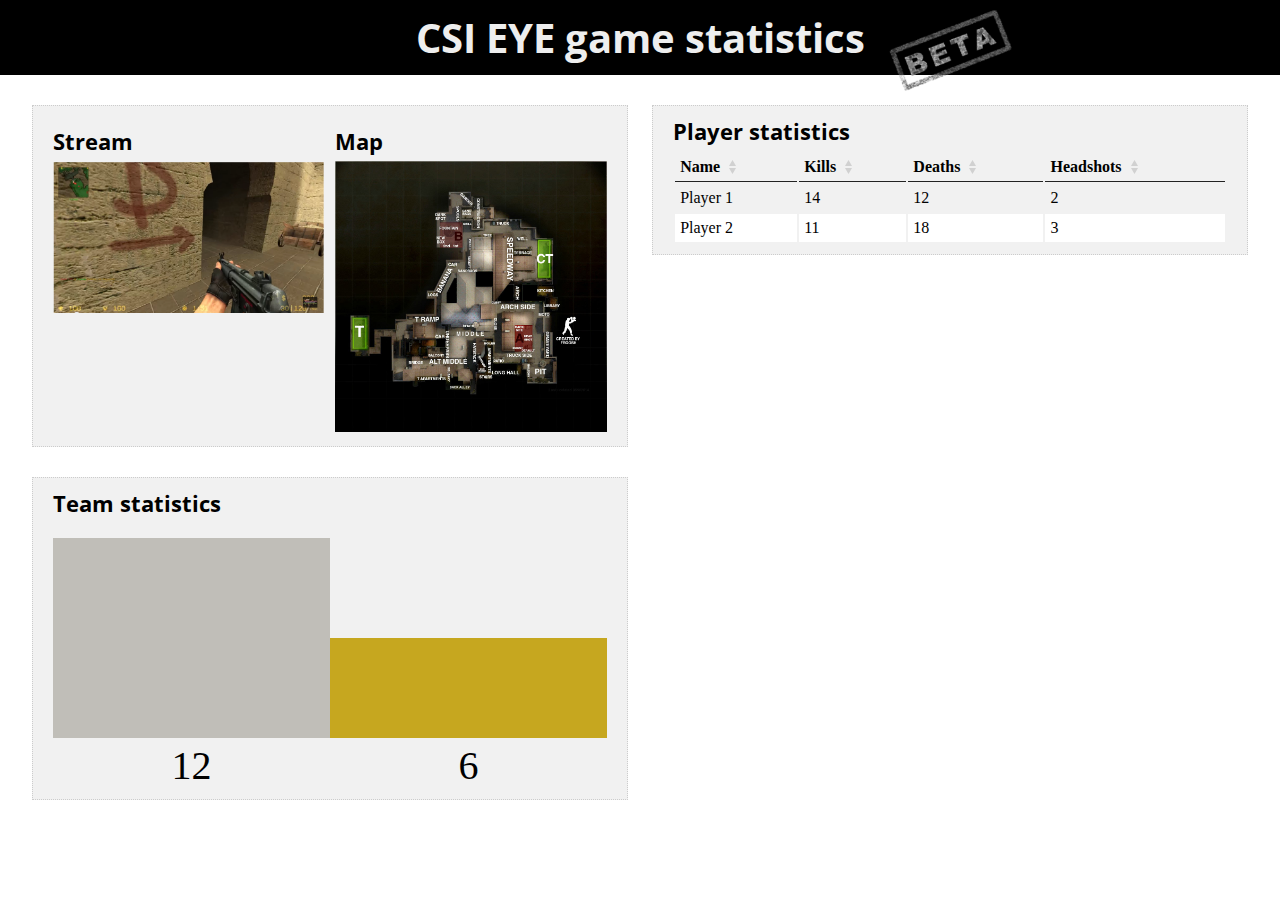
==== web/index.html @ af433632 "User interface." ====
<!DOCTYPE html>
<html>
  <head>
    <meta charset="utf-8">
    <!-- Style sheets -->
    <link rel="stylesheet" type="text/css" href="http://fonts.googleapis.com/css?family=Droid+Serif:400">
    <link rel="stylesheet" type="text/css" href="http://fonts.googleapis.com/css?family=Open+Sans:400">
    <link href="css/styles.css" rel="stylesheet" />
  </head>
  <body>
    <div class="wrapper">
      <div class="heading_container">
        <h1>CSI EYE game statistics <img src="img/beta_stamp.png" alt="" class="beta_logo" /></h1>
      </div>
      <div class="divider"></div>

      <div class="content_container">
        <!-- Left container -->
        <div class="left_container container">
          <div class="inner">
            <div class="left_container">
              <div class="video_container container">
                <h3>Stream</h3>
                <img src="img/video.png" alt="Game Video" class="game_video float_left" />
              </div>
            </div>
            <div class="right_container">
              <div class="map_container container">
                <h3>Map</h3>
                <img src="img/inferno.jpg" alt="Game Map" class="game_map float_left" />
              </div>
            </div>
            <div class="clear_both"></div>
          </div>
          <div class="clear_both"></div>
          <div class="divider"></div>
          <div class="inner bar_wrapper">
            <div class="left_container">
              <h3>Team statistics</h3>
              <div class="bar_container">
                <span class="bar">12,6</span>
                <div class="values_bar">
                  <div class="left_value">12</div>
                  <div class="right_value">6</div>
                </div>
              </div>
            </div>
            <div class="clear_both"></div>
          </div>
        </div>
        <!-- Right container -->
        <div class="right_container container">
          <div class="inner">
            <div class="players_container">
              <h3>Player statistics</h3>
              <table class="dataTable">
                <thead>
                  <tr>
                    <th class="sorting"><span>Name</span></th>
                    <th class="sorting"><span>Kills</span></th>
                    <th class="sorting"><span>Deaths</span></th>
                    <th class="sorting"><span>Headshots</span></th>
                  </tr>
                </thead>
                <tbody>
                  <tr>
                    <td>Player 1</td>
                    <td>14</td>
                    <td>12</td>
                    <td>2</td>
                  </tr>
                  <tr>
                    <td>Player 2</td>
                    <td>11</td>
                    <td>18</td>
                    <td>3</td>
                  </tr>
                </tbody>
              </table>
            </div>
            <div class="clear_both"></div>
          </div>
        </div>
      </div>
    </div>
  </body>
  <footer>
    <script src="js/libs/jquery-1.10.2.min.js" type="text/javascript"></script>
    <script src="js/libs/jquery.peity.min.js" type="text/javascript"></script>
    <script src="js/script.js" type="text/javascript"></script>
  </footer>
</html>
---- web/css/styles.css ----
*{margin:0;padding:0}.wrapper img{width:100%}.wrapper .video_container,.wrapper .map_container{padding-top:10px}.wrapper h3{font-family:'Open Sans';font-size:22px;margin-bottom:5px}.wrapper .heading_container{background-color:#000;padding:10px 0}.wrapper .heading_container h1{background-color:#000;color:#eee;font-family:'Open Sans';font-size:40px;font-weight:bold;text-align:center}.wrapper .heading_container h1 .beta_logo{width:auto;background-color:transparent;vertical-align:middle;position:absolute;width:130px;margin-left:20px}.wrapper .content_container{background-color:#000;margin:auto auto;width:95%}.wrapper .content_container .left_container{float:left;width:49%;margin-right:1%}.wrapper .content_container .right_container{float:right;margin-left:1%;width:49%}.wrapper .content_container .bar_container{margin-top:20px;margin-left:0}.wrapper .content_container .bar_container .bar{margin-left:-20px}.wrapper .content_container .bar_container .values_bar{font-family:georgia;font-size:40px}.wrapper .content_container .bar_container .values_bar .left_value{display:block;float:left;text-align:center;width:50%}.wrapper .content_container .bar_container .values_bar .right_value{display:block;float:right;text-align:center;width:50%}.wrapper .dataTable{width:100%}.wrapper .dataTable th,.wrapper .dataTable td{padding:5px}.wrapper .dataTable thead th{text-align:left;border:0;border-bottom:1px solid #222;cursor:pointer;outline:none;vertical-align:middle}.wrapper .dataTable thead .sorting_asc span,.wrapper .dataTable thead .sorting_desc span,.wrapper .dataTable thead .sorting span{background-position:100% 50%;background-repeat:no-repeat;display:inline-block;padding-right:16px;cursor:pointer}.wrapper .dataTable thead .sorting_asc span{background-image:url('../img/sort_asc.svg')}.wrapper .dataTable thead .sorting_desc span{background-image:url('../img/sort_desc.svg')}.wrapper .dataTable thead .sorting span{background-image:url('../img/sort.svg')}.wrapper .dataTable thead tr:nth-child(even){background-color:#fff}.wrapper .dataTable tbody{border:0}.wrapper .dataTable tbody tr:nth-child(odd) td{background-color:#f1f1f1}.wrapper .dataTable tbody tr:nth-child(even) td{background-color:#fff}.wrapper .inner{border:1px dotted #ccc;padding:10px 20px;background-color:#f1f1f1}.wrapper .divider{margin-top:30px}.wrapper .clear_both{clear:both}.wrapper .hidden{display:none}.wrapper .nowrap{white-space:nowrap}/*# sourceMappingURL=styles.css.map */
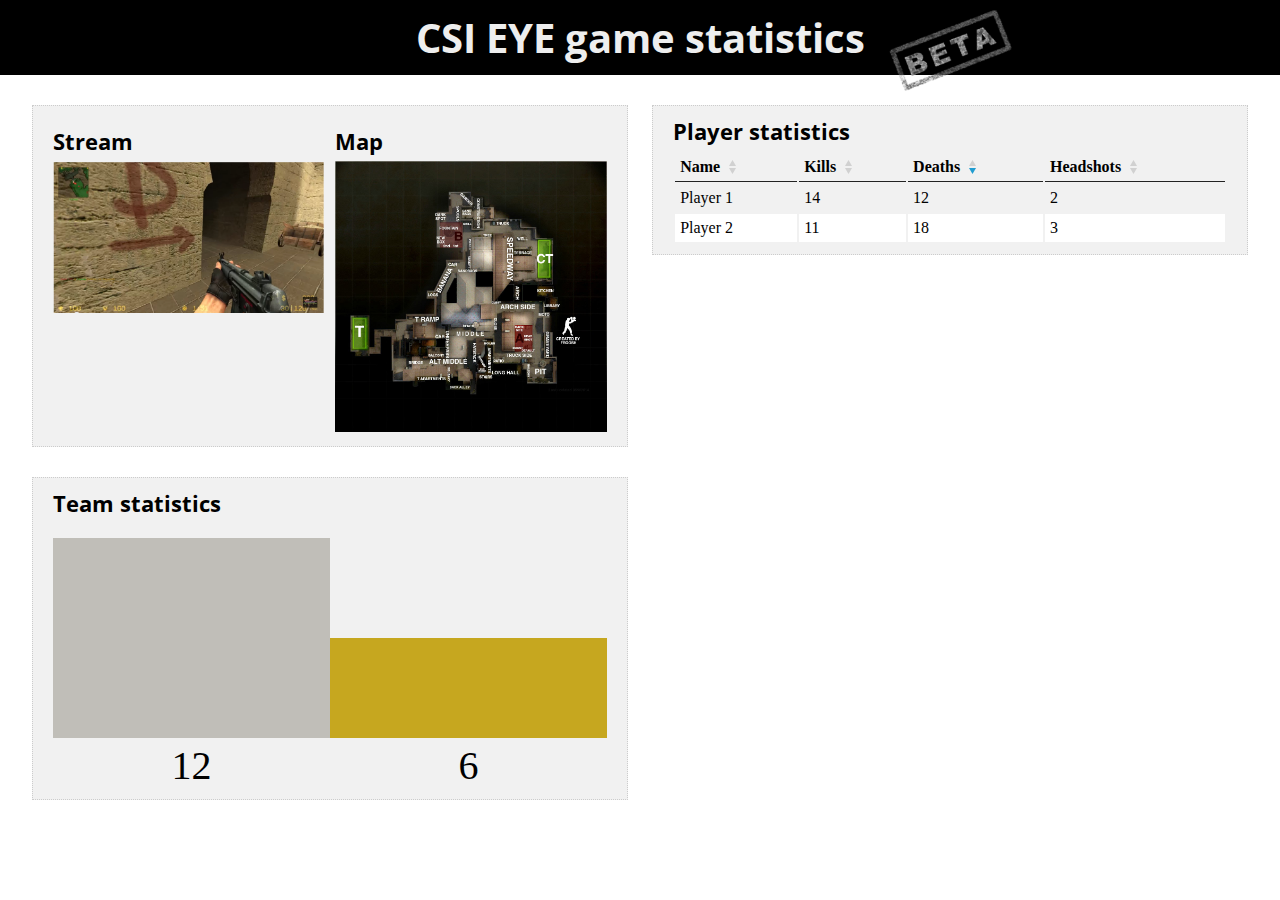
==== commit e6e3fdc8: "Interface." ====
--- a/web/index.html
+++ b/web/index.html
@@ -53,30 +53,32 @@
           <div class="inner">
             <div class="players_container">
               <h3>Player statistics</h3>
-              <table class="dataTable">
-                <thead>
-                  <tr>
-                    <th class="sorting"><span>Name</span></th>
-                    <th class="sorting"><span>Kills</span></th>
-                    <th class="sorting"><span>Deaths</span></th>
-                    <th class="sorting"><span>Headshots</span></th>
-                  </tr>
-                </thead>
-                <tbody>
-                  <tr>
-                    <td>Player 1</td>
-                    <td>14</td>
-                    <td>12</td>
-                    <td>2</td>
-                  </tr>
-                  <tr>
-                    <td>Player 2</td>
-                    <td>11</td>
-                    <td>18</td>
-                    <td>3</td>
-                  </tr>
-                </tbody>
-              </table>
+              <div class="player_table_container">
+                <table class="dataTable">
+                  <thead>
+                    <tr>
+                      <th class="sorting"><span>Name</span></th>
+                      <th class="sorting"><span>Kills</span></th>
+                      <th class="sorting"><span>Deaths</span></th>
+                      <th class="sorting"><span>Headshots</span></th>
+                    </tr>
+                  </thead>
+                  <tbody>
+                    <tr>
+                      <td>Player 1</td>
+                      <td>14</td>
+                      <td>12</td>
+                      <td>2</td>
+                    </tr>
+                    <tr>
+                      <td>Player 2</td>
+                      <td>11</td>
+                      <td>18</td>
+                      <td>3</td>
+                    </tr>
+                  </tbody>
+                </table>
+              </div>
             </div>
             <div class="clear_both"></div>
           </div>
@@ -87,6 +89,7 @@
   <footer>
     <script src="js/libs/jquery-1.10.2.min.js" type="text/javascript"></script>
     <script src="js/libs/jquery.peity.min.js" type="text/javascript"></script>
+    <script src="js/libs/jquery.dataTables.min.js" type="text/javascript"></script>
     <script src="js/script.js" type="text/javascript"></script>
   </footer>
 </html>
--- a/web/css/styles.css
+++ b/web/css/styles.css
@@ -1 +1 @@
-*{margin:0;padding:0}.wrapper img{width:100%}.wrapper .video_container,.wrapper .map_container{padding-top:10px}.wrapper h3{font-family:'Open Sans';font-size:22px;margin-bottom:5px}.wrapper .heading_container{background-color:#000;padding:10px 0}.wrapper .heading_container h1{background-color:#000;color:#eee;font-family:'Open Sans';font-size:40px;font-weight:bold;text-align:center}.wrapper .heading_container h1 .beta_logo{width:auto;background-color:transparent;vertical-align:middle;position:absolute;width:130px;margin-left:20px}.wrapper .content_container{background-color:#000;margin:auto auto;width:95%}.wrapper .content_container .left_container{float:left;width:49%;margin-right:1%}.wrapper .content_container .right_container{float:right;margin-left:1%;width:49%}.wrapper .content_container .bar_container{margin-top:20px;margin-left:0}.wrapper .content_container .bar_container .bar{margin-left:-20px}.wrapper .content_container .bar_container .values_bar{font-family:georgia;font-size:40px}.wrapper .content_container .bar_container .values_bar .left_value{display:block;float:left;text-align:center;width:50%}.wrapper .content_container .bar_container .values_bar .right_value{display:block;float:right;text-align:center;width:50%}.wrapper .dataTable{width:100%}.wrapper .dataTable th,.wrapper .dataTable td{padding:5px}.wrapper .dataTable thead th{text-align:left;border:0;border-bottom:1px solid #222;cursor:pointer;outline:none;vertical-align:middle}.wrapper .dataTable thead .sorting_asc span,.wrapper .dataTable thead .sorting_desc span,.wrapper .dataTable thead .sorting span{background-position:100% 50%;background-repeat:no-repeat;display:inline-block;padding-right:16px;cursor:pointer}.wrapper .dataTable thead .sorting_asc span{background-image:url('../img/sort_asc.svg')}.wrapper .dataTable thead .sorting_desc span{background-image:url('../img/sort_desc.svg')}.wrapper .dataTable thead .sorting span{background-image:url('../img/sort.svg')}.wrapper .dataTable thead tr:nth-child(even){background-color:#fff}.wrapper .dataTable tbody{border:0}.wrapper .dataTable tbody tr:nth-child(odd) td{background-color:#f1f1f1}.wrapper .dataTable tbody tr:nth-child(even) td{background-color:#fff}.wrapper .inner{border:1px dotted #ccc;padding:10px 20px;background-color:#f1f1f1}.wrapper .divider{margin-top:30px}.wrapper .clear_both{clear:both}.wrapper .hidden{display:none}.wrapper .nowrap{white-space:nowrap}/*# sourceMappingURL=styles.css.map */+*{margin:0;padding:0}.wrapper img{width:100%}.wrapper .video_container,.wrapper .map_container{padding-top:10px}.wrapper h3{font-family:'Open Sans';font-size:22px;margin-bottom:5px}.wrapper .heading_container{background-color:#000;padding:10px 0}.wrapper .heading_container h1{background-color:#000;color:#eee;font-family:'Open Sans';font-size:40px;font-weight:bold;text-align:center}.wrapper .heading_container h1 .beta_logo{width:auto;background-color:transparent;vertical-align:middle;position:absolute;width:130px;margin-left:20px}.wrapper .content_container{background-color:#000;margin:auto auto;width:95%}.wrapper .content_container .left_container{float:left;width:49%;margin-right:1%}.wrapper .content_container .right_container{float:right;margin-left:1%;width:49%}.wrapper .content_container .bar_container{margin-top:20px;margin-left:0}.wrapper .content_container .bar_container .bar{margin-left:-20px}.wrapper .content_container .bar_container .values_bar{font-family:georgia;font-size:40px}.wrapper .content_container .bar_container .values_bar .left_value{display:block;float:left;text-align:center;width:50%}.wrapper .content_container .bar_container .values_bar .right_value{display:block;float:right;text-align:center;width:50%}.wrapper .player_table_container .dataTable{width:100%}.wrapper .player_table_container th,.wrapper .player_table_container td{padding:5px}.wrapper .player_table_container thead th{text-align:left;border:0;border-bottom:1px solid #222;cursor:pointer;outline:none;vertical-align:middle}.wrapper .player_table_container thead .sorting_asc span,.wrapper .player_table_container thead .sorting_desc span,.wrapper .player_table_container thead .sorting span{background-position:100% 50%;background-repeat:no-repeat;display:inline-block;padding-right:16px;cursor:pointer}.wrapper .player_table_container thead .sorting_asc span{background-image:url('../img/sort_asc.svg')}.wrapper .player_table_container thead .sorting_desc span{background-image:url('../img/sort_desc.svg')}.wrapper .player_table_container thead .sorting span{background-image:url('../img/sort.svg')}.wrapper .player_table_container thead tr:nth-child(even){background-color:#fff}.wrapper .player_table_container tbody{border:0}.wrapper .player_table_container tbody tr:nth-child(odd) td{background-color:#f1f1f1}.wrapper .player_table_container tbody tr:nth-child(even) td{background-color:#fff}.wrapper .player_table_container .dataTables_info{display:none}.wrapper .inner{border:1px dotted #ccc;padding:10px 20px;background-color:#f1f1f1}.wrapper .divider{margin-top:30px}.wrapper .clear_both{clear:both}.wrapper .hidden{display:none}.wrapper .nowrap{white-space:nowrap}/*# sourceMappingURL=styles.css.map */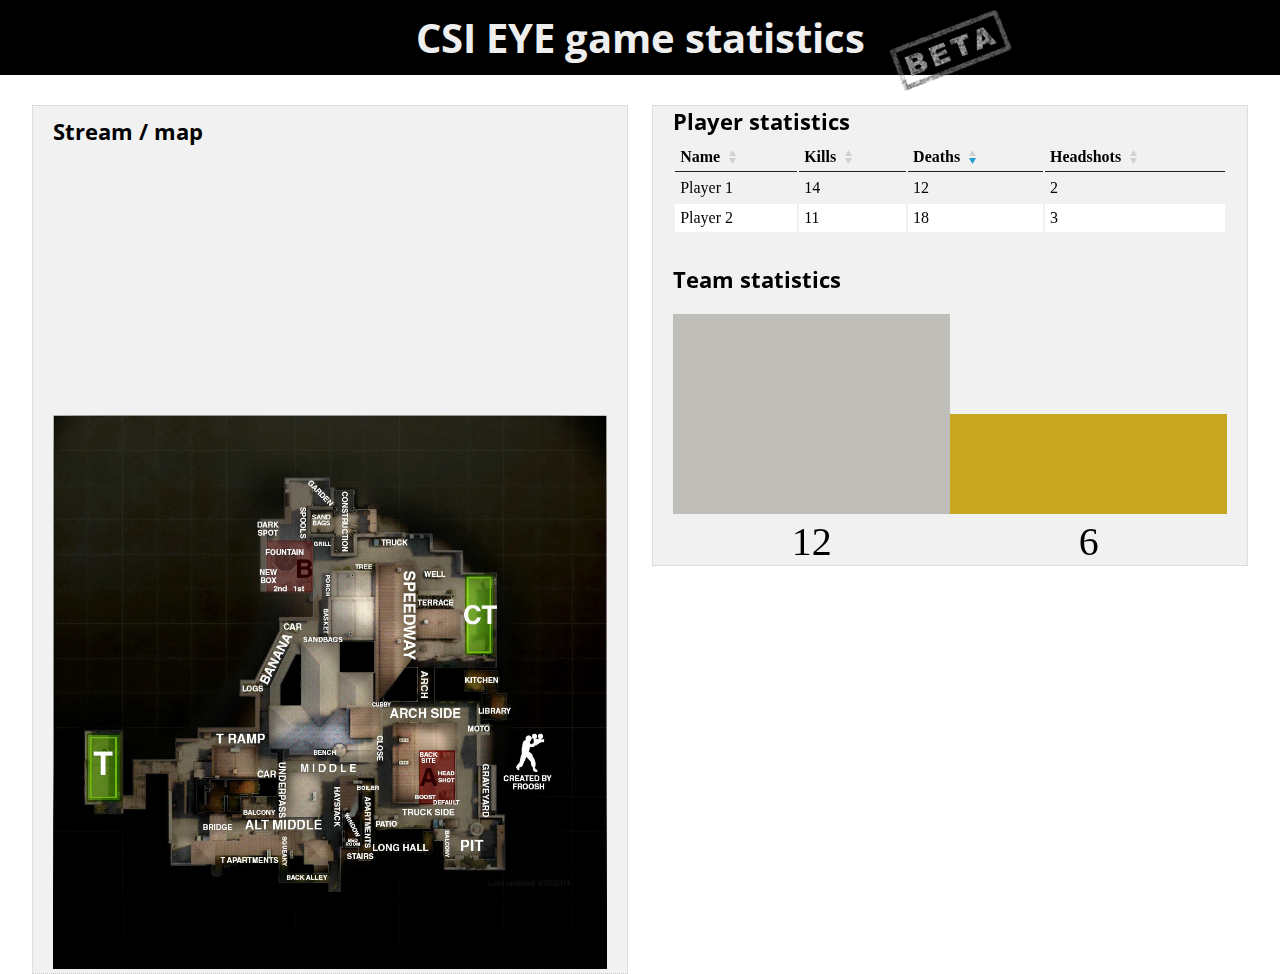
==== commit 697cd55f: "Refactored the interface" ====
--- a/web/index.html
+++ b/web/index.html
@@ -18,34 +18,13 @@
         <!-- Left container -->
         <div class="left_container container">
           <div class="inner">
-            <div class="left_container">
-              <div class="video_container container">
-                <h3>Stream</h3>
-                <img src="img/video.png" alt="Game Video" class="game_video float_left" />
-              </div>
+            <div class="video_container container">
+              <h3>Stream / map</h3>
+              <iframe width="100%" height="250" src="https://www.youtube.com/embed/15s9-rkeX5A" frameborder="0" allowfullscreen></iframe>
             </div>
-            <div class="right_container">
-              <div class="map_container container">
-                <h3>Map</h3>
-                <img src="img/inferno.jpg" alt="Game Map" class="game_map float_left" />
-              </div>
+            <div class="map_container container">
+              <img src="img/inferno.jpg" alt="Game Map" class="game_map float_left" />
             </div>
-            <div class="clear_both"></div>
-          </div>
-          <div class="clear_both"></div>
-          <div class="divider"></div>
-          <div class="inner bar_wrapper">
-            <div class="left_container">
-              <h3>Team statistics</h3>
-              <div class="bar_container">
-                <span class="bar">12,6</span>
-                <div class="values_bar">
-                  <div class="left_value">12</div>
-                  <div class="right_value">6</div>
-                </div>
-              </div>
-            </div>
-            <div class="clear_both"></div>
           </div>
         </div>
         <!-- Right container -->
@@ -80,7 +59,18 @@
                 </table>
               </div>
             </div>
-            <div class="clear_both"></div>
+            <div class="divider"></div>
+            <h3>Team statistics</h3>
+            <div class="bar_wrapper">
+              <div class="bar_container">
+                <span class="bar">12,6</span>
+                <div class="values_bar">
+                  <div class="left_value">12</div>
+                  <div class="right_value">6</div>
+                </div>
+                <div class="clear_both"></div>
+              </div>
+            </div>
           </div>
         </div>
       </div>
--- a/web/css/styles.css
+++ b/web/css/styles.css
@@ -1 +1 @@
-*{margin:0;padding:0}.wrapper img{width:100%}.wrapper .video_container,.wrapper .map_container{padding-top:10px}.wrapper h3{font-family:'Open Sans';font-size:22px;margin-bottom:5px}.wrapper .heading_container{background-color:#000;padding:10px 0}.wrapper .heading_container h1{background-color:#000;color:#eee;font-family:'Open Sans';font-size:40px;font-weight:bold;text-align:center}.wrapper .heading_container h1 .beta_logo{width:auto;background-color:transparent;vertical-align:middle;position:absolute;width:130px;margin-left:20px}.wrapper .content_container{background-color:#000;margin:auto auto;width:95%}.wrapper .content_container .left_container{float:left;width:49%;margin-right:1%}.wrapper .content_container .right_container{float:right;margin-left:1%;width:49%}.wrapper .content_container .bar_container{margin-top:20px;margin-left:0}.wrapper .content_container .bar_container .bar{margin-left:-20px}.wrapper .content_container .bar_container .values_bar{font-family:georgia;font-size:40px}.wrapper .content_container .bar_container .values_bar .left_value{display:block;float:left;text-align:center;width:50%}.wrapper .content_container .bar_container .values_bar .right_value{display:block;float:right;text-align:center;width:50%}.wrapper .player_table_container .dataTable{width:100%}.wrapper .player_table_container th,.wrapper .player_table_container td{padding:5px}.wrapper .player_table_container thead th{text-align:left;border:0;border-bottom:1px solid #222;cursor:pointer;outline:none;vertical-align:middle}.wrapper .player_table_container thead .sorting_asc span,.wrapper .player_table_container thead .sorting_desc span,.wrapper .player_table_container thead .sorting span{background-position:100% 50%;background-repeat:no-repeat;display:inline-block;padding-right:16px;cursor:pointer}.wrapper .player_table_container thead .sorting_asc span{background-image:url('../img/sort_asc.svg')}.wrapper .player_table_container thead .sorting_desc span{background-image:url('../img/sort_desc.svg')}.wrapper .player_table_container thead .sorting span{background-image:url('../img/sort.svg')}.wrapper .player_table_container thead tr:nth-child(even){background-color:#fff}.wrapper .player_table_container tbody{border:0}.wrapper .player_table_container tbody tr:nth-child(odd) td{background-color:#f1f1f1}.wrapper .player_table_container tbody tr:nth-child(even) td{background-color:#fff}.wrapper .player_table_container .dataTables_info{display:none}.wrapper .inner{border:1px dotted #ccc;padding:10px 20px;background-color:#f1f1f1}.wrapper .divider{margin-top:30px}.wrapper .clear_both{clear:both}.wrapper .hidden{display:none}.wrapper .nowrap{white-space:nowrap}/*# sourceMappingURL=styles.css.map */+*{margin:0;padding:0}.wrapper img{width:100%}.wrapper .video_container,.wrapper .map_container{padding-top:10px}.wrapper h3{font-family:'Open Sans';font-size:22px;margin-bottom:5px}.wrapper .heading_container{background-color:#000;padding:10px 0}.wrapper .heading_container h1{background-color:#000;color:#eee;font-family:'Open Sans';font-size:40px;font-weight:bold;text-align:center}.wrapper .heading_container h1 .beta_logo{width:auto;background-color:transparent;vertical-align:middle;position:absolute;width:130px;margin-left:20px}.wrapper .content_container{background-color:#000;margin:auto auto;width:95%}.wrapper .content_container .left_container{float:left;width:49%;margin-right:1%}.wrapper .content_container .right_container{float:right;margin-left:1%;width:49%}.wrapper .content_container .bar_container{margin-top:20px;margin-left:0}.wrapper .content_container .bar_container .bar{margin-left:-20px}.wrapper .content_container .bar_container .values_bar{font-family:georgia;font-size:40px}.wrapper .content_container .bar_container .values_bar .left_value{display:block;float:left;text-align:center;width:50%}.wrapper .content_container .bar_container .values_bar .right_value{display:block;float:right;text-align:center;width:50%}.wrapper .player_table_container .dataTable{width:100%}.wrapper .player_table_container th,.wrapper .player_table_container td{padding:5px}.wrapper .player_table_container thead th{text-align:left;border:0;border-bottom:1px solid #222;cursor:pointer;outline:none;vertical-align:middle}.wrapper .player_table_container thead .sorting_asc span,.wrapper .player_table_container thead .sorting_desc span,.wrapper .player_table_container thead .sorting span{background-position:100% 50%;background-repeat:no-repeat;display:inline-block;padding-right:16px;cursor:pointer}.wrapper .player_table_container thead .sorting_asc span{background-image:url('../img/sort_asc.svg')}.wrapper .player_table_container thead .sorting_desc span{background-image:url('../img/sort_desc.svg')}.wrapper .player_table_container thead .sorting span{background-image:url('../img/sort.svg')}.wrapper .player_table_container thead tr:nth-child(even){background-color:#fff}.wrapper .player_table_container tbody{border:0}.wrapper .player_table_container tbody tr:nth-child(odd) td{background-color:#f1f1f1}.wrapper .player_table_container tbody tr:nth-child(even) td{background-color:#fff}.wrapper .player_table_container .dataTables_info{display:none}.wrapper .inner{border:1px dotted #ccc;padding:0 20px;background-color:#f1f1f1}.wrapper .divider{margin-top:30px}.wrapper .clear_both{clear:both}.wrapper .hidden{display:none}.wrapper .nowrap{white-space:nowrap}/*# sourceMappingURL=styles.css.map */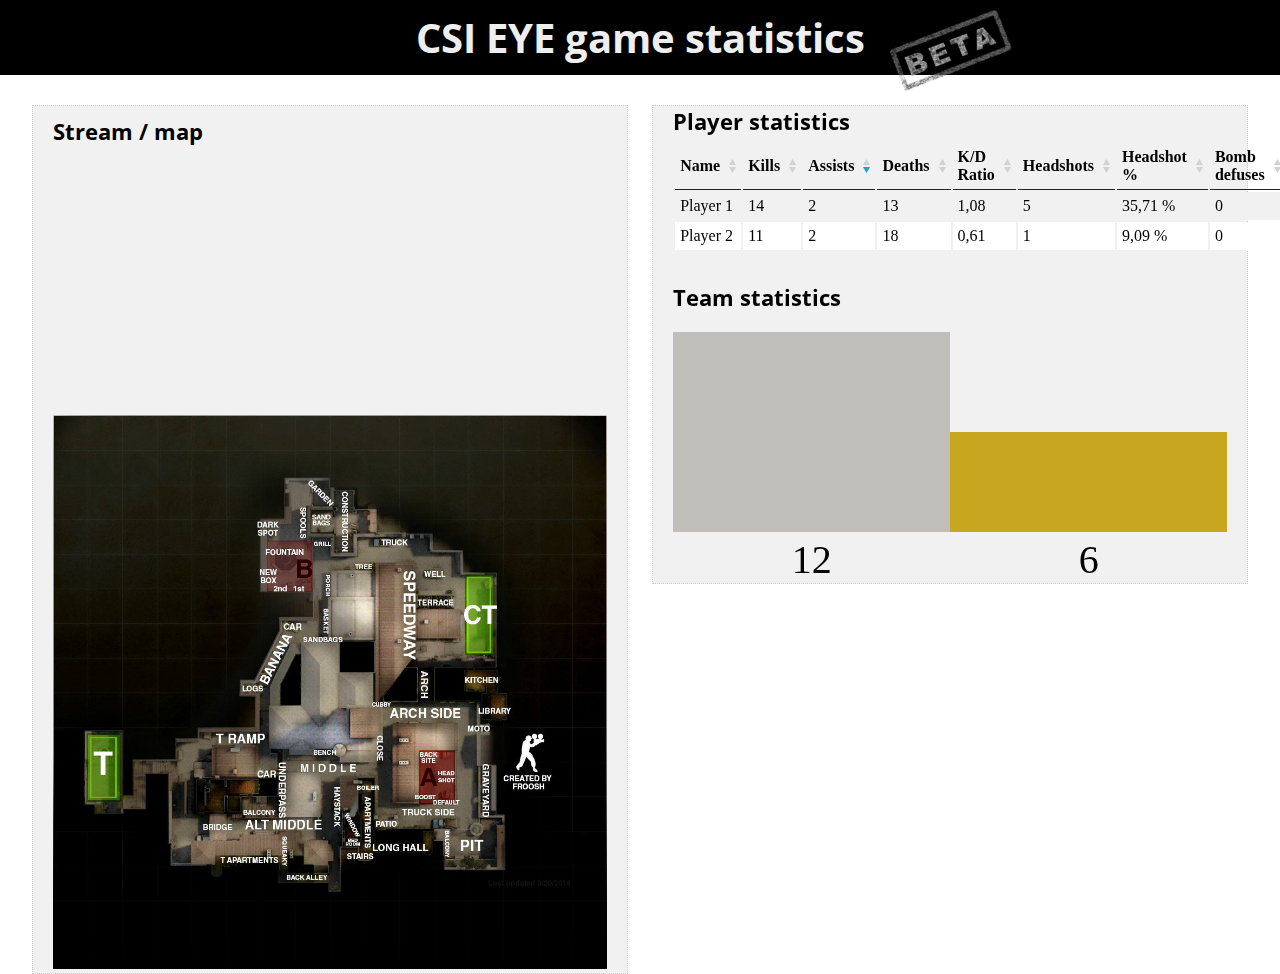
==== commit b054925a: "Add more player statistics" ====
--- a/web/index.html
+++ b/web/index.html
@@ -38,22 +38,37 @@
                     <tr>
                       <th class="sorting"><span>Name</span></th>
                       <th class="sorting"><span>Kills</span></th>
+                      <th class="sorting"><span>Assists</span></th>
                       <th class="sorting"><span>Deaths</span></th>
+                      <th class="sorting"><span>K/D Ratio</span></th>
                       <th class="sorting"><span>Headshots</span></th>
+                      <th class="sorting"><span>Headshot %</span></th>
+                      <th class="sorting"><span>Bomb defuses</span></th>
+                      <th class="sorting"><span>Bomb plantings</span></th>
                     </tr>
                   </thead>
                   <tbody>
                     <tr>
                       <td>Player 1</td>
                       <td>14</td>
-                      <td>12</td>
                       <td>2</td>
+                      <td>13</td>
+                      <td>1,08</td>
+                      <td>5</td>
+                      <td>35,71 %</td>
+                      <td>0</td>
+                      <td>0</td>
                     </tr>
                     <tr>
                       <td>Player 2</td>
                       <td>11</td>
+                      <td>2</td>
                       <td>18</td>
-                      <td>3</td>
+                      <td>0,61</td>
+                      <td>1</td>
+                      <td>9,09 %</td>
+                      <td>0</td>
+                      <td>0</td>
                     </tr>
                   </tbody>
                 </table>
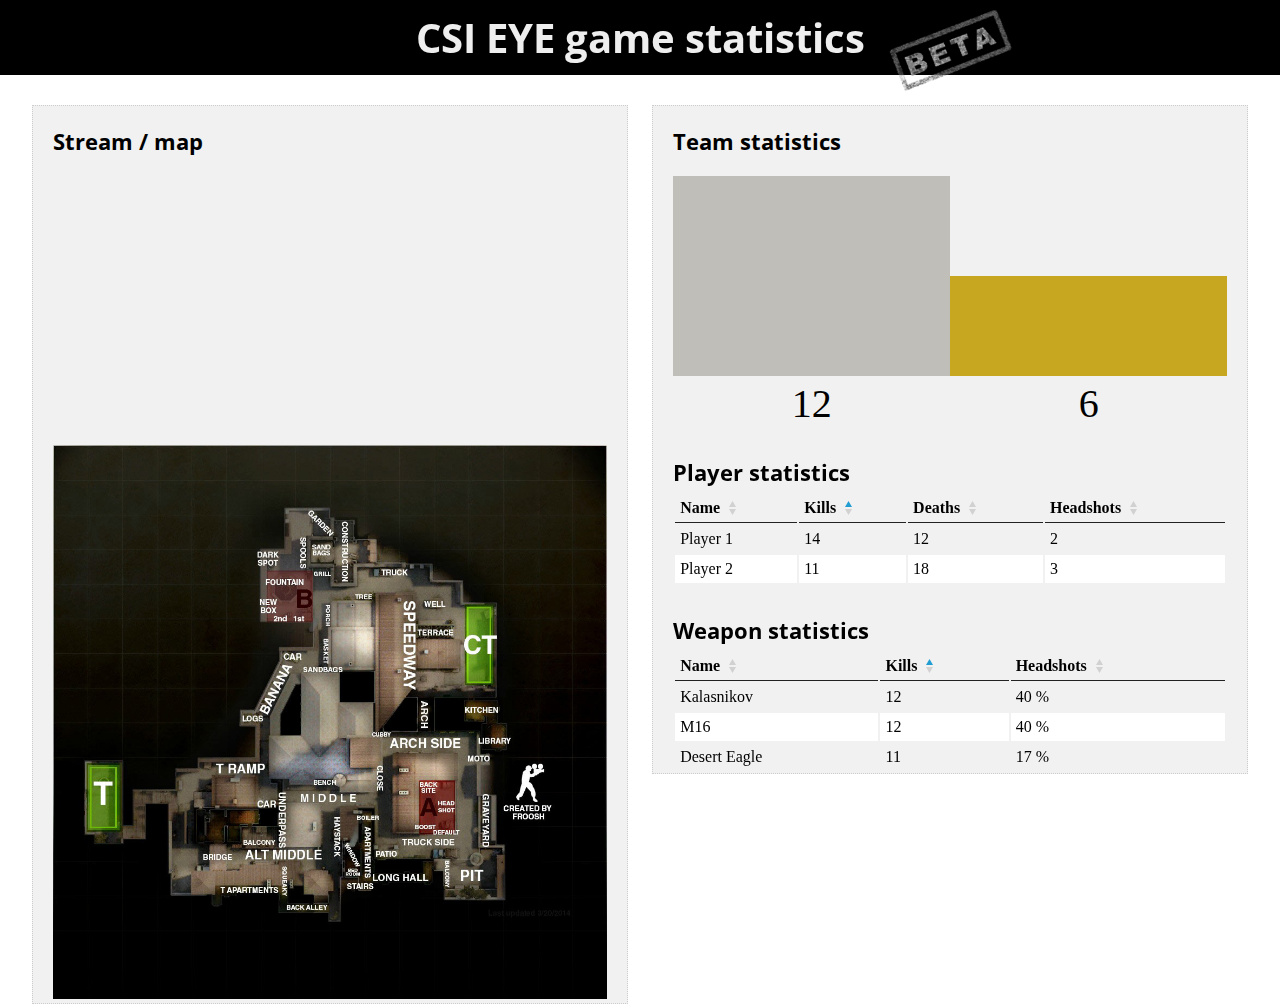
==== commit 76401334: "Interface" ====
--- a/web/index.html
+++ b/web/index.html
@@ -22,6 +22,7 @@
               <h3>Stream / map</h3>
               <iframe width="100%" height="250" src="https://www.youtube.com/embed/15s9-rkeX5A" frameborder="0" allowfullscreen></iframe>
             </div>
+            <div class="divider"></div>
             <div class="map_container container">
               <img src="img/inferno.jpg" alt="Game Map" class="game_map float_left" />
             </div>
@@ -31,60 +32,74 @@
         <div class="right_container container">
           <div class="inner">
             <div class="players_container">
-              <h3>Player statistics</h3>
-              <div class="player_table_container">
-                <table class="dataTable">
-                  <thead>
-                    <tr>
-                      <th class="sorting"><span>Name</span></th>
-                      <th class="sorting"><span>Kills</span></th>
-                      <th class="sorting"><span>Assists</span></th>
-                      <th class="sorting"><span>Deaths</span></th>
-                      <th class="sorting"><span>K/D Ratio</span></th>
-                      <th class="sorting"><span>Headshots</span></th>
-                      <th class="sorting"><span>Headshot %</span></th>
-                      <th class="sorting"><span>Bomb defuses</span></th>
-                      <th class="sorting"><span>Bomb plantings</span></th>
-                    </tr>
-                  </thead>
-                  <tbody>
-                    <tr>
-                      <td>Player 1</td>
-                      <td>14</td>
-                      <td>2</td>
-                      <td>13</td>
-                      <td>1,08</td>
-                      <td>5</td>
-                      <td>35,71 %</td>
-                      <td>0</td>
-                      <td>0</td>
-                    </tr>
-                    <tr>
-                      <td>Player 2</td>
-                      <td>11</td>
-                      <td>2</td>
-                      <td>18</td>
-                      <td>0,61</td>
-                      <td>1</td>
-                      <td>9,09 %</td>
-                      <td>0</td>
-                      <td>0</td>
-                    </tr>
-                  </tbody>
-                </table>
-              </div>
+              <h3>Team statistics</h3>
+              <div class="bar_wrapper">
+                <div class="bar_container">
+                  <span class="bar">12,6</span>
+                  <div class="values_bar">
+                    <div class="left_value">12</div>
+                    <div class="right_value">6</div>
+                  </div>
+                  <div class="clear_both"></div>
+                </div>
+              </div> 
             </div>
             <div class="divider"></div>
-            <h3>Team statistics</h3>
-            <div class="bar_wrapper">
-              <div class="bar_container">
-                <span class="bar">12,6</span>
-                <div class="values_bar">
-                  <div class="left_value">12</div>
-                  <div class="right_value">6</div>
-                </div>
-                <div class="clear_both"></div>
-              </div>
+            <h3>Player statistics</h3>
+            <div class="player_table_container">
+              <table class="dataTable">
+                <thead>
+                  <tr>
+                    <th class="sorting"><span>Name</span></th>
+                    <th class="sorting"><span>Kills</span></th>
+                    <th class="sorting"><span>Deaths</span></th>
+                    <th class="sorting"><span>Headshots</span></th>
+                  </tr>
+                </thead>
+                <tbody>
+                  <tr>
+                    <td>Player 1</td>
+                    <td>14</td>
+                    <td>12</td>
+                    <td>2</td>
+                  </tr>
+                  <tr>
+                    <td>Player 2</td>
+                    <td>11</td>
+                    <td>18</td>
+                    <td>3</td>
+                  </tr>
+                </tbody>
+              </table>
+            </div>
+            <div class="divider"></div>
+            <h3>Weapon statistics</h3>
+            <div class="player_table_container">
+              <table class="dataTable">
+                <thead>
+                  <tr>
+                    <th class="sorting"><span>Name</span></th>
+                    <th class="sorting"><span>Kills</span></th>
+                    <th class="sorting"><span>Headshots</span></th>
+                  </tr>
+                </thead>
+                <tbody>
+                  <tr>
+                    <td>Kalasnikov</td>
+                    <td>12</td>
+                    <td>40 %</td>
+                  </tr>
+                  <tr>
+                    <td>M16</td>
+                    <td>12</td>
+                    <td>40 %</td>
+                  </tr><tr>
+                    <td>Desert Eagle</td>
+                    <td>11</td>
+                    <td>17 %</td>
+                  </tr>
+                </tbody>
+              </table>
             </div>
           </div>
         </div>
--- a/web/css/styles.css
+++ b/web/css/styles.css
@@ -1 +1 @@
-*{margin:0;padding:0}.wrapper img{width:100%}.wrapper .video_container,.wrapper .map_container{padding-top:10px}.wrapper h3{font-family:'Open Sans';font-size:22px;margin-bottom:5px}.wrapper .heading_container{background-color:#000;padding:10px 0}.wrapper .heading_container h1{background-color:#000;color:#eee;font-family:'Open Sans';font-size:40px;font-weight:bold;text-align:center}.wrapper .heading_container h1 .beta_logo{width:auto;background-color:transparent;vertical-align:middle;position:absolute;width:130px;margin-left:20px}.wrapper .content_container{background-color:#000;margin:auto auto;width:95%}.wrapper .content_container .left_container{float:left;width:49%;margin-right:1%}.wrapper .content_container .right_container{float:right;margin-left:1%;width:49%}.wrapper .content_container .bar_container{margin-top:20px;margin-left:0}.wrapper .content_container .bar_container .bar{margin-left:-20px}.wrapper .content_container .bar_container .values_bar{font-family:georgia;font-size:40px}.wrapper .content_container .bar_container .values_bar .left_value{display:block;float:left;text-align:center;width:50%}.wrapper .content_container .bar_container .values_bar .right_value{display:block;float:right;text-align:center;width:50%}.wrapper .player_table_container .dataTable{width:100%}.wrapper .player_table_container th,.wrapper .player_table_container td{padding:5px}.wrapper .player_table_container thead th{text-align:left;border:0;border-bottom:1px solid #222;cursor:pointer;outline:none;vertical-align:middle}.wrapper .player_table_container thead .sorting_asc span,.wrapper .player_table_container thead .sorting_desc span,.wrapper .player_table_container thead .sorting span{background-position:100% 50%;background-repeat:no-repeat;display:inline-block;padding-right:16px;cursor:pointer}.wrapper .player_table_container thead .sorting_asc span{background-image:url('../img/sort_asc.svg')}.wrapper .player_table_container thead .sorting_desc span{background-image:url('../img/sort_desc.svg')}.wrapper .player_table_container thead .sorting span{background-image:url('../img/sort.svg')}.wrapper .player_table_container thead tr:nth-child(even){background-color:#fff}.wrapper .player_table_container tbody{border:0}.wrapper .player_table_container tbody tr:nth-child(odd) td{background-color:#f1f1f1}.wrapper .player_table_container tbody tr:nth-child(even) td{background-color:#fff}.wrapper .player_table_container .dataTables_info{display:none}.wrapper .inner{border:1px dotted #ccc;padding:0 20px;background-color:#f1f1f1}.wrapper .divider{margin-top:30px}.wrapper .clear_both{clear:both}.wrapper .hidden{display:none}.wrapper .nowrap{white-space:nowrap}/*# sourceMappingURL=styles.css.map */+*{margin:0;padding:0}.wrapper img{width:100%}.wrapper h3{font-family:'Open Sans';font-size:22px;margin-top:20px;margin-bottom:5px}.wrapper .heading_container{background-color:#000;padding:10px 0}.wrapper .heading_container h1{background-color:#000;color:#eee;font-family:'Open Sans';font-size:40px;font-weight:bold;text-align:center}.wrapper .heading_container h1 .beta_logo{width:auto;background-color:transparent;vertical-align:middle;position:absolute;width:130px;margin-left:20px}.wrapper .content_container{background-color:#000;margin:auto auto;width:95%}.wrapper .content_container .left_container{float:left;width:49%;margin-right:1%}.wrapper .content_container .right_container{float:right;margin-left:1%;width:49%}.wrapper .content_container .bar_container{margin-top:20px;margin-left:0}.wrapper .content_container .bar_container .bar{margin-left:-20px}.wrapper .content_container .bar_container .values_bar{font-family:georgia;font-size:40px}.wrapper .content_container .bar_container .values_bar .left_value{display:block;float:left;text-align:center;width:50%}.wrapper .content_container .bar_container .values_bar .right_value{display:block;float:right;text-align:center;width:50%}.wrapper .player_table_container .dataTable{width:100%}.wrapper .player_table_container th,.wrapper .player_table_container td{padding:5px}.wrapper .player_table_container thead th{text-align:left;border:0;border-bottom:1px solid #222;cursor:pointer;outline:none;vertical-align:middle}.wrapper .player_table_container thead .sorting_asc span,.wrapper .player_table_container thead .sorting_desc span,.wrapper .player_table_container thead .sorting span{background-position:100% 50%;background-repeat:no-repeat;display:inline-block;padding-right:16px;cursor:pointer}.wrapper .player_table_container thead .sorting_asc span{background-image:url('../img/sort_asc.svg')}.wrapper .player_table_container thead .sorting_desc span{background-image:url('../img/sort_desc.svg')}.wrapper .player_table_container thead .sorting span{background-image:url('../img/sort.svg')}.wrapper .player_table_container thead tr:nth-child(even){background-color:#fff}.wrapper .player_table_container tbody{border:0}.wrapper .player_table_container tbody tr:nth-child(odd) td{background-color:#f1f1f1}.wrapper .player_table_container tbody tr:nth-child(even) td{background-color:#fff}.wrapper .player_table_container .dataTables_info{display:none}.wrapper .inner{border:1px dotted #ccc;padding:0 20px;background-color:#f1f1f1}.wrapper .divider{margin-top:30px}.wrapper .clear_both{clear:both}.wrapper .hidden{display:none}.wrapper .nowrap{white-space:nowrap}/*# sourceMappingURL=styles.css.map */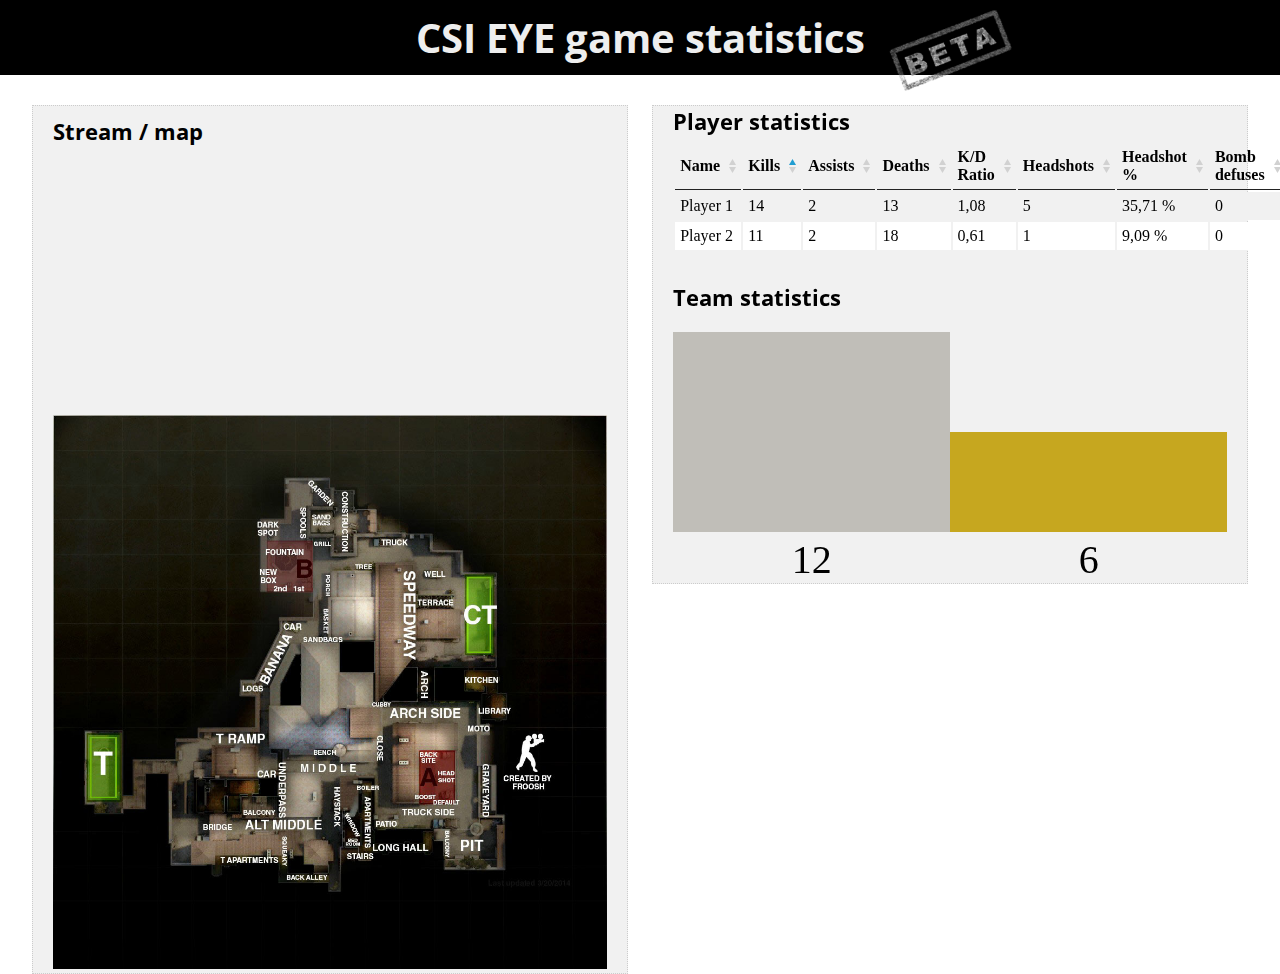
==== commit 5d59d002: "Merge branch 'master' of https://github.com/nordichackday/cseye" ====
--- a/web/index.html
+++ b/web/index.html
@@ -22,7 +22,6 @@
               <h3>Stream / map</h3>
               <iframe width="100%" height="250" src="https://www.youtube.com/embed/15s9-rkeX5A" frameborder="0" allowfullscreen></iframe>
             </div>
-            <div class="divider"></div>
             <div class="map_container container">
               <img src="img/inferno.jpg" alt="Game Map" class="game_map float_left" />
             </div>
@@ -32,74 +31,60 @@
         <div class="right_container container">
           <div class="inner">
             <div class="players_container">
-              <h3>Team statistics</h3>
-              <div class="bar_wrapper">
-                <div class="bar_container">
-                  <span class="bar">12,6</span>
-                  <div class="values_bar">
-                    <div class="left_value">12</div>
-                    <div class="right_value">6</div>
-                  </div>
-                  <div class="clear_both"></div>
-                </div>
-              </div> 
+              <h3>Player statistics</h3>
+              <div class="player_table_container">
+                <table class="dataTable">
+                  <thead>
+                    <tr>
+                      <th class="sorting"><span>Name</span></th>
+                      <th class="sorting"><span>Kills</span></th>
+                      <th class="sorting"><span>Assists</span></th>
+                      <th class="sorting"><span>Deaths</span></th>
+                      <th class="sorting"><span>K/D Ratio</span></th>
+                      <th class="sorting"><span>Headshots</span></th>
+                      <th class="sorting"><span>Headshot %</span></th>
+                      <th class="sorting"><span>Bomb defuses</span></th>
+                      <th class="sorting"><span>Bomb plantings</span></th>
+                    </tr>
+                  </thead>
+                  <tbody>
+                    <tr>
+                      <td>Player 1</td>
+                      <td>14</td>
+                      <td>2</td>
+                      <td>13</td>
+                      <td>1,08</td>
+                      <td>5</td>
+                      <td>35,71 %</td>
+                      <td>0</td>
+                      <td>0</td>
+                    </tr>
+                    <tr>
+                      <td>Player 2</td>
+                      <td>11</td>
+                      <td>2</td>
+                      <td>18</td>
+                      <td>0,61</td>
+                      <td>1</td>
+                      <td>9,09 %</td>
+                      <td>0</td>
+                      <td>0</td>
+                    </tr>
+                  </tbody>
+                </table>
+              </div>
             </div>
             <div class="divider"></div>
-            <h3>Player statistics</h3>
-            <div class="player_table_container">
-              <table class="dataTable">
-                <thead>
-                  <tr>
-                    <th class="sorting"><span>Name</span></th>
-                    <th class="sorting"><span>Kills</span></th>
-                    <th class="sorting"><span>Deaths</span></th>
-                    <th class="sorting"><span>Headshots</span></th>
-                  </tr>
-                </thead>
-                <tbody>
-                  <tr>
-                    <td>Player 1</td>
-                    <td>14</td>
-                    <td>12</td>
-                    <td>2</td>
-                  </tr>
-                  <tr>
-                    <td>Player 2</td>
-                    <td>11</td>
-                    <td>18</td>
-                    <td>3</td>
-                  </tr>
-                </tbody>
-              </table>
-            </div>
-            <div class="divider"></div>
-            <h3>Weapon statistics</h3>
-            <div class="player_table_container">
-              <table class="dataTable">
-                <thead>
-                  <tr>
-                    <th class="sorting"><span>Name</span></th>
-                    <th class="sorting"><span>Kills</span></th>
-                    <th class="sorting"><span>Headshots</span></th>
-                  </tr>
-                </thead>
-                <tbody>
-                  <tr>
-                    <td>Kalasnikov</td>
-                    <td>12</td>
-                    <td>40 %</td>
-                  </tr>
-                  <tr>
-                    <td>M16</td>
-                    <td>12</td>
-                    <td>40 %</td>
-                  </tr><tr>
-                    <td>Desert Eagle</td>
-                    <td>11</td>
-                    <td>17 %</td>
-                  </tr>
-                </tbody>
-              </table>
+            <h3>Team statistics</h3>
+            <div class="bar_wrapper">
+              <div class="bar_container">
+                <span class="bar">12,6</span>
+                <div class="values_bar">
+                  <div class="left_value">12</div>
+                  <div class="right_value">6</div>
+                </div>
+                <div class="clear_both"></div>
+              </div>
             </div>
           </div>
         </div>
--- a/web/css/styles.css
+++ b/web/css/styles.css
@@ -1 +1 @@
-*{margin:0;padding:0}.wrapper img{width:100%}.wrapper h3{font-family:'Open Sans';font-size:22px;margin-top:20px;margin-bottom:5px}.wrapper .heading_container{background-color:#000;padding:10px 0}.wrapper .heading_container h1{background-color:#000;color:#eee;font-family:'Open Sans';font-size:40px;font-weight:bold;text-align:center}.wrapper .heading_container h1 .beta_logo{width:auto;background-color:transparent;vertical-align:middle;position:absolute;width:130px;margin-left:20px}.wrapper .content_container{background-color:#000;margin:auto auto;width:95%}.wrapper .content_container .left_container{float:left;width:49%;margin-right:1%}.wrapper .content_container .right_container{float:right;margin-left:1%;width:49%}.wrapper .content_container .bar_container{margin-top:20px;margin-left:0}.wrapper .content_container .bar_container .bar{margin-left:-20px}.wrapper .content_container .bar_container .values_bar{font-family:georgia;font-size:40px}.wrapper .content_container .bar_container .values_bar .left_value{display:block;float:left;text-align:center;width:50%}.wrapper .content_container .bar_container .values_bar .right_value{display:block;float:right;text-align:center;width:50%}.wrapper .player_table_container .dataTable{width:100%}.wrapper .player_table_container th,.wrapper .player_table_container td{padding:5px}.wrapper .player_table_container thead th{text-align:left;border:0;border-bottom:1px solid #222;cursor:pointer;outline:none;vertical-align:middle}.wrapper .player_table_container thead .sorting_asc span,.wrapper .player_table_container thead .sorting_desc span,.wrapper .player_table_container thead .sorting span{background-position:100% 50%;background-repeat:no-repeat;display:inline-block;padding-right:16px;cursor:pointer}.wrapper .player_table_container thead .sorting_asc span{background-image:url('../img/sort_asc.svg')}.wrapper .player_table_container thead .sorting_desc span{background-image:url('../img/sort_desc.svg')}.wrapper .player_table_container thead .sorting span{background-image:url('../img/sort.svg')}.wrapper .player_table_container thead tr:nth-child(even){background-color:#fff}.wrapper .player_table_container tbody{border:0}.wrapper .player_table_container tbody tr:nth-child(odd) td{background-color:#f1f1f1}.wrapper .player_table_container tbody tr:nth-child(even) td{background-color:#fff}.wrapper .player_table_container .dataTables_info{display:none}.wrapper .inner{border:1px dotted #ccc;padding:0 20px;background-color:#f1f1f1}.wrapper .divider{margin-top:30px}.wrapper .clear_both{clear:both}.wrapper .hidden{display:none}.wrapper .nowrap{white-space:nowrap}/*# sourceMappingURL=styles.css.map */+*{margin:0;padding:0}.wrapper img{width:100%}.wrapper .video_container,.wrapper .map_container{padding-top:10px}.wrapper h3{font-family:'Open Sans';font-size:22px;margin-bottom:5px}.wrapper .heading_container{background-color:#000;padding:10px 0}.wrapper .heading_container h1{background-color:#000;color:#eee;font-family:'Open Sans';font-size:40px;font-weight:bold;text-align:center}.wrapper .heading_container h1 .beta_logo{width:auto;background-color:transparent;vertical-align:middle;position:absolute;width:130px;margin-left:20px}.wrapper .content_container{background-color:#000;margin:auto auto;width:95%}.wrapper .content_container .left_container{float:left;width:49%;margin-right:1%}.wrapper .content_container .right_container{float:right;margin-left:1%;width:49%}.wrapper .content_container .bar_container{margin-top:20px;margin-left:0}.wrapper .content_container .bar_container .bar{margin-left:-20px}.wrapper .content_container .bar_container .values_bar{font-family:georgia;font-size:40px}.wrapper .content_container .bar_container .values_bar .left_value{display:block;float:left;text-align:center;width:50%}.wrapper .content_container .bar_container .values_bar .right_value{display:block;float:right;text-align:center;width:50%}.wrapper .player_table_container .dataTable{width:100%}.wrapper .player_table_container th,.wrapper .player_table_container td{padding:5px}.wrapper .player_table_container thead th{text-align:left;border:0;border-bottom:1px solid #222;cursor:pointer;outline:none;vertical-align:middle}.wrapper .player_table_container thead .sorting_asc span,.wrapper .player_table_container thead .sorting_desc span,.wrapper .player_table_container thead .sorting span{background-position:100% 50%;background-repeat:no-repeat;display:inline-block;padding-right:16px;cursor:pointer}.wrapper .player_table_container thead .sorting_asc span{background-image:url('../img/sort_asc.svg')}.wrapper .player_table_container thead .sorting_desc span{background-image:url('../img/sort_desc.svg')}.wrapper .player_table_container thead .sorting span{background-image:url('../img/sort.svg')}.wrapper .player_table_container thead tr:nth-child(even){background-color:#fff}.wrapper .player_table_container tbody{border:0}.wrapper .player_table_container tbody tr:nth-child(odd) td{background-color:#f1f1f1}.wrapper .player_table_container tbody tr:nth-child(even) td{background-color:#fff}.wrapper .player_table_container .dataTables_info{display:none}.wrapper .inner{border:1px dotted #ccc;padding:0 20px;background-color:#f1f1f1}.wrapper .divider{margin-top:30px}.wrapper .clear_both{clear:both}.wrapper .hidden{display:none}.wrapper .nowrap{white-space:nowrap}/*# sourceMappingURL=styles.css.map */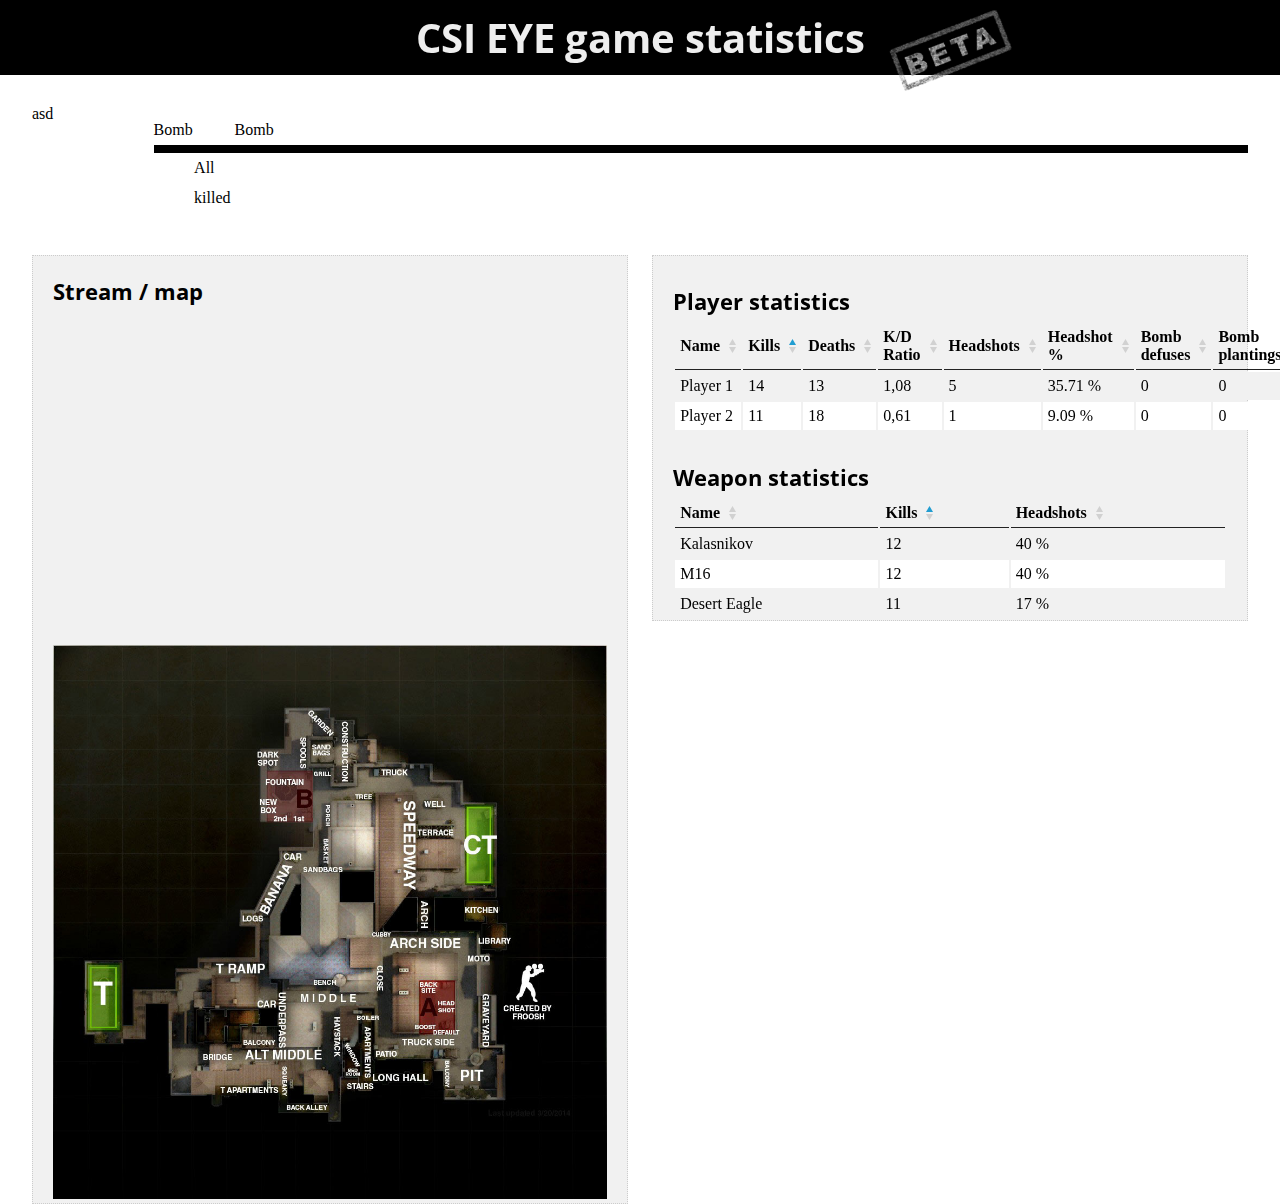
==== commit 241708e6: "Merge branch 'master' of https://github.com/nordichackday/cseye" ====
--- a/web/index.html
+++ b/web/index.html
@@ -15,13 +15,30 @@
       <div class="divider"></div>
 
       <div class="content_container">
+        <div class="game_statistics">
+          <div class="round_score_container">
+            asd
+          </div>
+          <div class="round_statistics">
+            <div class="terrorists">
+              <span class="bomb result">Bomb</span>
+              <span class="result"></span>
+              <span class="bomb result">Bomb</span>
+            </div>
+            <div class="line"></div>
+              <span class="result"></span>
+              <span class="bomb result">All killed</span>
+            <div class="counter_terrorists"></div>
+          </div>
+        </div>
         <!-- Left container -->
         <div class="left_container container">
           <div class="inner">
             <div class="video_container container">
               <h3>Stream / map</h3>
-              <iframe width="100%" height="250" src="https://www.youtube.com/embed/15s9-rkeX5A" frameborder="0" allowfullscreen></iframe>
+              <iframe width="100%" height="300" src="https://www.youtube.com/embed/15s9-rkeX5A" frameborder="0" allowfullscreen></iframe>
             </div>
+            <div class="divider"></div>
             <div class="map_container container">
               <img src="img/inferno.jpg" alt="Game Map" class="game_map float_left" />
             </div>
@@ -30,15 +47,14 @@
         <!-- Right container -->
         <div class="right_container container">
           <div class="inner">
-            <div class="players_container">
-              <h3>Player statistics</h3>
+            <div class="divider"></div>
+            <h3>Player statistics</h3>
               <div class="player_table_container">
                 <table class="dataTable">
                   <thead>
                     <tr>
                       <th class="sorting"><span>Name</span></th>
                       <th class="sorting"><span>Kills</span></th>
-                      <th class="sorting"><span>Assists</span></th>
                       <th class="sorting"><span>Deaths</span></th>
                       <th class="sorting"><span>K/D Ratio</span></th>
                       <th class="sorting"><span>Headshots</span></th>
@@ -51,40 +67,54 @@
                     <tr>
                       <td>Player 1</td>
                       <td>14</td>
-                      <td>2</td>
                       <td>13</td>
                       <td>1,08</td>
                       <td>5</td>
-                      <td>35,71 %</td>
+                      <td>35.71 %</td>
                       <td>0</td>
                       <td>0</td>
                     </tr>
                     <tr>
                       <td>Player 2</td>
                       <td>11</td>
-                      <td>2</td>
                       <td>18</td>
                       <td>0,61</td>
                       <td>1</td>
-                      <td>9,09 %</td>
+                      <td>9.09 %</td>
                       <td>0</td>
                       <td>0</td>
                     </tr>
                   </tbody>
                 </table>
               </div>
-            </div>
             <div class="divider"></div>
-            <h3>Team statistics</h3>
-            <div class="bar_wrapper">
-              <div class="bar_container">
-                <span class="bar">12,6</span>
-                <div class="values_bar">
-                  <div class="left_value">12</div>
-                  <div class="right_value">6</div>
-                </div>
-                <div class="clear_both"></div>
-              </div>
+            <h3>Weapon statistics</h3>
+            <div class="player_table_container">
+              <table class="dataTable">
+                <thead>
+                  <tr>
+                    <th class="sorting"><span>Name</span></th>
+                    <th class="sorting"><span>Kills</span></th>
+                    <th class="sorting"><span>Headshots</span></th>
+                  </tr>
+                </thead>
+                <tbody>
+                  <tr>
+                    <td>Kalasnikov</td>
+                    <td>12</td>
+                    <td>40 %</td>
+                  </tr>
+                  <tr>
+                    <td>M16</td>
+                    <td>12</td>
+                    <td>40 %</td>
+                  </tr><tr>
+                    <td>Desert Eagle</td>
+                    <td>11</td>
+                    <td>17 %</td>
+                  </tr>
+                </tbody>
+              </table>
             </div>
           </div>
         </div>
--- a/web/css/styles.css
+++ b/web/css/styles.css
@@ -1 +1 @@
-*{margin:0;padding:0}.wrapper img{width:100%}.wrapper .video_container,.wrapper .map_container{padding-top:10px}.wrapper h3{font-family:'Open Sans';font-size:22px;margin-bottom:5px}.wrapper .heading_container{background-color:#000;padding:10px 0}.wrapper .heading_container h1{background-color:#000;color:#eee;font-family:'Open Sans';font-size:40px;font-weight:bold;text-align:center}.wrapper .heading_container h1 .beta_logo{width:auto;background-color:transparent;vertical-align:middle;position:absolute;width:130px;margin-left:20px}.wrapper .content_container{background-color:#000;margin:auto auto;width:95%}.wrapper .content_container .left_container{float:left;width:49%;margin-right:1%}.wrapper .content_container .right_container{float:right;margin-left:1%;width:49%}.wrapper .content_container .bar_container{margin-top:20px;margin-left:0}.wrapper .content_container .bar_container .bar{margin-left:-20px}.wrapper .content_container .bar_container .values_bar{font-family:georgia;font-size:40px}.wrapper .content_container .bar_container .values_bar .left_value{display:block;float:left;text-align:center;width:50%}.wrapper .content_container .bar_container .values_bar .right_value{display:block;float:right;text-align:center;width:50%}.wrapper .player_table_container .dataTable{width:100%}.wrapper .player_table_container th,.wrapper .player_table_container td{padding:5px}.wrapper .player_table_container thead th{text-align:left;border:0;border-bottom:1px solid #222;cursor:pointer;outline:none;vertical-align:middle}.wrapper .player_table_container thead .sorting_asc span,.wrapper .player_table_container thead .sorting_desc span,.wrapper .player_table_container thead .sorting span{background-position:100% 50%;background-repeat:no-repeat;display:inline-block;padding-right:16px;cursor:pointer}.wrapper .player_table_container thead .sorting_asc span{background-image:url('../img/sort_asc.svg')}.wrapper .player_table_container thead .sorting_desc span{background-image:url('../img/sort_desc.svg')}.wrapper .player_table_container thead .sorting span{background-image:url('../img/sort.svg')}.wrapper .player_table_container thead tr:nth-child(even){background-color:#fff}.wrapper .player_table_container tbody{border:0}.wrapper .player_table_container tbody tr:nth-child(odd) td{background-color:#f1f1f1}.wrapper .player_table_container tbody tr:nth-child(even) td{background-color:#fff}.wrapper .player_table_container .dataTables_info{display:none}.wrapper .inner{border:1px dotted #ccc;padding:0 20px;background-color:#f1f1f1}.wrapper .divider{margin-top:30px}.wrapper .clear_both{clear:both}.wrapper .hidden{display:none}.wrapper .nowrap{white-space:nowrap}/*# sourceMappingURL=styles.css.map */+*{margin:0;padding:0}.wrapper img{width:100%}.wrapper h3{font-family:'Open Sans';font-size:22px;margin-top:20px;margin-bottom:5px}.wrapper .heading_container{background-color:#000;padding:10px 0}.wrapper .heading_container h1{background-color:#000;color:#eee;font-family:'Open Sans';font-size:40px;font-weight:bold;text-align:center}.wrapper .heading_container h1 .beta_logo{background-color:transparent;margin-left:20px;position:absolute;vertical-align:middle;width:130px}.wrapper .content_container{margin:auto auto;width:95%}.wrapper .content_container .game_statistics{height:150px;vertical-align:middle}.wrapper .content_container .game_statistics .round_score_container{float:left;width:10%}.wrapper .content_container .game_statistics .round_statistics{float:right;width:90%}.wrapper .content_container .game_statistics .round_statistics .result{display:inline-block;height:30px;line-height:30px;width:3.33333333%}.wrapper .content_container .game_statistics .round_statistics .line{border:4px solid #000}.wrapper .content_container .left_container{float:left;width:49%;margin-right:1%}.wrapper .content_container .right_container{float:right;margin-left:1%;width:49%}.wrapper .content_container .bar_container{margin-top:20px;margin-left:0}.wrapper .content_container .bar_container .bar{margin-left:-20px}.wrapper .content_container .bar_container .values_bar{font-family:georgia;font-size:40px}.wrapper .content_container .bar_container .values_bar .left_value{display:block;float:left;text-align:center;width:50%}.wrapper .content_container .bar_container .values_bar .right_value{display:block;float:right;text-align:center;width:50%}.wrapper .player_table_container .dataTable{width:100%}.wrapper .player_table_container th,.wrapper .player_table_container td{padding:5px}.wrapper .player_table_container thead th{text-align:left;border:0;border-bottom:1px solid #222;cursor:pointer;outline:none;vertical-align:middle}.wrapper .player_table_container thead .sorting_asc span,.wrapper .player_table_container thead .sorting_desc span,.wrapper .player_table_container thead .sorting span{background-position:100% 50%;background-repeat:no-repeat;display:inline-block;padding-right:16px;cursor:pointer}.wrapper .player_table_container thead .sorting_asc span{background-image:url('../img/sort_asc.svg')}.wrapper .player_table_container thead .sorting_desc span{background-image:url('../img/sort_desc.svg')}.wrapper .player_table_container thead .sorting span{background-image:url('../img/sort.svg')}.wrapper .player_table_container thead tr:nth-child(even){background-color:#fff}.wrapper .player_table_container tbody{border:0}.wrapper .player_table_container tbody tr:nth-child(odd) td{background-color:#f1f1f1}.wrapper .player_table_container tbody tr:nth-child(even) td{background-color:#fff}.wrapper .player_table_container .dataTables_info{display:none}.wrapper .inner{border:1px dotted #ccc;padding:0 20px;background-color:#f1f1f1}.wrapper .divider{margin-top:30px}.wrapper .clear_both{clear:both}.wrapper .hidden{display:none}.wrapper .nowrap{white-space:nowrap}/*# sourceMappingURL=styles.css.map */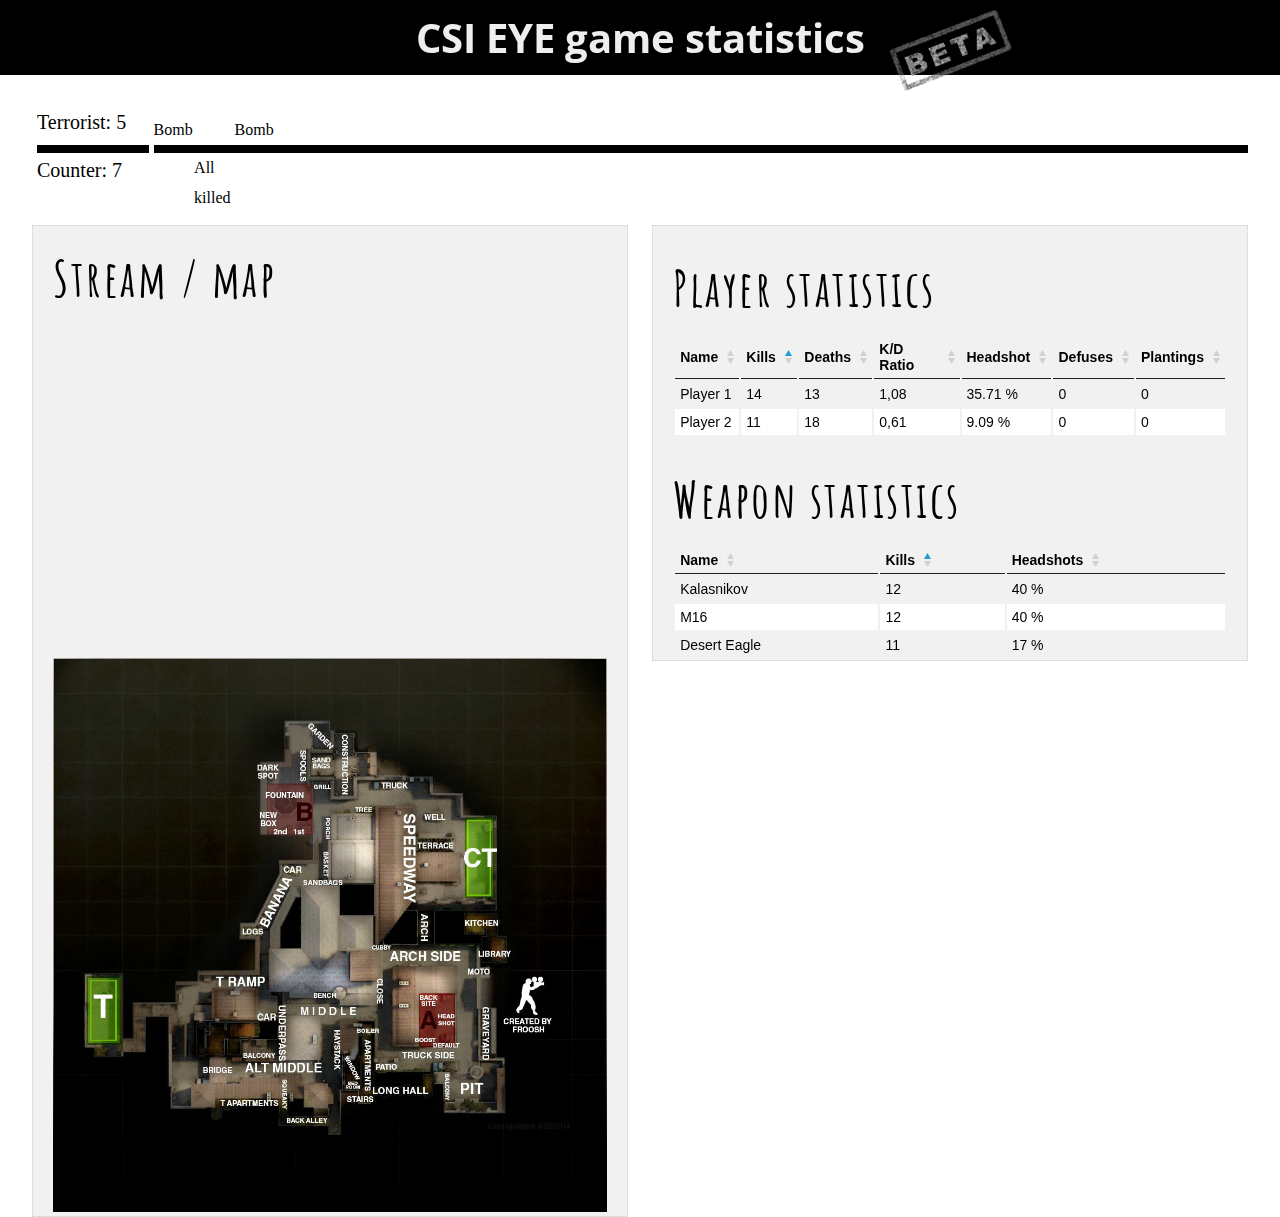
==== commit d5dae994: "Interface." ====
--- a/web/index.html
+++ b/web/index.html
@@ -5,6 +5,7 @@
     <!-- Style sheets -->
     <link rel="stylesheet" type="text/css" href="http://fonts.googleapis.com/css?family=Droid+Serif:400">
     <link rel="stylesheet" type="text/css" href="http://fonts.googleapis.com/css?family=Open+Sans:400">
+    <link rel="stylesheet" type="text/css" href="http://fonts.googleapis.com/css?family=Amatic+SC:700">
     <link href="css/styles.css" rel="stylesheet" />
   </head>
   <body>
@@ -17,7 +18,15 @@
       <div class="content_container">
         <div class="game_statistics">
           <div class="round_score_container">
-            asd
+            <div class="inner">
+              <div class="terrorists score">
+                <span class="label">Terrorist: <span class="value">5</span>
+              </div>
+              <div class="line"></div>
+              <div class="counter_terrorists score">
+                <span class="label">Counter: <span class="value">7</span>
+              </div>
+            </div>
           </div>
           <div class="round_statistics">
             <div class="terrorists">
@@ -26,9 +35,10 @@
               <span class="bomb result">Bomb</span>
             </div>
             <div class="line"></div>
+            <div class="counter_terrorists">
               <span class="result"></span>
               <span class="bomb result">All killed</span>
-            <div class="counter_terrorists"></div>
+            </div>
           </div>
         </div>
         <!-- Left container -->
@@ -57,10 +67,9 @@
                       <th class="sorting"><span>Kills</span></th>
                       <th class="sorting"><span>Deaths</span></th>
                       <th class="sorting"><span>K/D Ratio</span></th>
-                      <th class="sorting"><span>Headshots</span></th>
-                      <th class="sorting"><span>Headshot %</span></th>
-                      <th class="sorting"><span>Bomb defuses</span></th>
-                      <th class="sorting"><span>Bomb plantings</span></th>
+                      <th class="sorting"><span>Headshot</span></th>
+                      <th class="sorting"><span>Defuses</span></th>
+                      <th class="sorting"><span>Plantings</span></th>
                     </tr>
                   </thead>
                   <tbody>
@@ -69,7 +78,6 @@
                       <td>14</td>
                       <td>13</td>
                       <td>1,08</td>
-                      <td>5</td>
                       <td>35.71 %</td>
                       <td>0</td>
                       <td>0</td>
@@ -79,7 +87,6 @@
                       <td>11</td>
                       <td>18</td>
                       <td>0,61</td>
-                      <td>1</td>
                       <td>9.09 %</td>
                       <td>0</td>
                       <td>0</td>
--- a/web/css/styles.css
+++ b/web/css/styles.css
@@ -1 +1 @@
-*{margin:0;padding:0}.wrapper img{width:100%}.wrapper h3{font-family:'Open Sans';font-size:22px;margin-top:20px;margin-bottom:5px}.wrapper .heading_container{background-color:#000;padding:10px 0}.wrapper .heading_container h1{background-color:#000;color:#eee;font-family:'Open Sans';font-size:40px;font-weight:bold;text-align:center}.wrapper .heading_container h1 .beta_logo{background-color:transparent;margin-left:20px;position:absolute;vertical-align:middle;width:130px}.wrapper .content_container{margin:auto auto;width:95%}.wrapper .content_container .game_statistics{height:150px;vertical-align:middle}.wrapper .content_container .game_statistics .round_score_container{float:left;width:10%}.wrapper .content_container .game_statistics .round_statistics{float:right;width:90%}.wrapper .content_container .game_statistics .round_statistics .result{display:inline-block;height:30px;line-height:30px;width:3.33333333%}.wrapper .content_container .game_statistics .round_statistics .line{border:4px solid #000}.wrapper .content_container .left_container{float:left;width:49%;margin-right:1%}.wrapper .content_container .right_container{float:right;margin-left:1%;width:49%}.wrapper .content_container .bar_container{margin-top:20px;margin-left:0}.wrapper .content_container .bar_container .bar{margin-left:-20px}.wrapper .content_container .bar_container .values_bar{font-family:georgia;font-size:40px}.wrapper .content_container .bar_container .values_bar .left_value{display:block;float:left;text-align:center;width:50%}.wrapper .content_container .bar_container .values_bar .right_value{display:block;float:right;text-align:center;width:50%}.wrapper .player_table_container .dataTable{width:100%}.wrapper .player_table_container th,.wrapper .player_table_container td{padding:5px}.wrapper .player_table_container thead th{text-align:left;border:0;border-bottom:1px solid #222;cursor:pointer;outline:none;vertical-align:middle}.wrapper .player_table_container thead .sorting_asc span,.wrapper .player_table_container thead .sorting_desc span,.wrapper .player_table_container thead .sorting span{background-position:100% 50%;background-repeat:no-repeat;display:inline-block;padding-right:16px;cursor:pointer}.wrapper .player_table_container thead .sorting_asc span{background-image:url('../img/sort_asc.svg')}.wrapper .player_table_container thead .sorting_desc span{background-image:url('../img/sort_desc.svg')}.wrapper .player_table_container thead .sorting span{background-image:url('../img/sort.svg')}.wrapper .player_table_container thead tr:nth-child(even){background-color:#fff}.wrapper .player_table_container tbody{border:0}.wrapper .player_table_container tbody tr:nth-child(odd) td{background-color:#f1f1f1}.wrapper .player_table_container tbody tr:nth-child(even) td{background-color:#fff}.wrapper .player_table_container .dataTables_info{display:none}.wrapper .inner{border:1px dotted #ccc;padding:0 20px;background-color:#f1f1f1}.wrapper .divider{margin-top:30px}.wrapper .clear_both{clear:both}.wrapper .hidden{display:none}.wrapper .nowrap{white-space:nowrap}/*# sourceMappingURL=styles.css.map */+*{margin:0;padding:0}.wrapper img{width:100%}.wrapper h3{font-family:'Amatic SC';font-size:50px;letter-spacing:.05em;margin-top:20px;margin-bottom:15px}.wrapper .heading_container{background-color:#000;padding:10px 0}.wrapper .heading_container h1{background-color:#000;color:#eee;font-family:'Open Sans';font-size:40px;font-weight:bold;text-align:center}.wrapper .heading_container h1 .beta_logo{background-color:transparent;margin-left:20px;position:absolute;vertical-align:middle;width:130px}.wrapper .content_container{margin:auto auto;width:95%}.wrapper .content_container .game_statistics{height:120px}.wrapper .content_container .game_statistics .round_score_container{float:left;width:10%}.wrapper .content_container .game_statistics .round_score_container .inner{padding:0 5px;border:0;background:#fff}.wrapper .content_container .game_statistics .round_score_container .score{font-family:georgia;font-size:20px;height:40px;line-height:35px;vertical-align:middle}.wrapper .content_container .game_statistics .round_statistics{float:right;width:90%}.wrapper .content_container .game_statistics .round_statistics .result{display:inline-block;height:30px;line-height:30px;width:3.33333333%}.wrapper .content_container .game_statistics .line{border:4px solid #000}.wrapper .content_container .left_container{float:left;width:49%;margin-right:1%}.wrapper .content_container .right_container{float:right;margin-left:1%;width:49%}.wrapper .content_container .bar_container{margin-top:20px;margin-left:0}.wrapper .content_container .bar_container .bar{margin-left:-20px}.wrapper .content_container .bar_container .values_bar{font-family:georgia;font-size:40px}.wrapper .content_container .bar_container .values_bar .left_value{display:block;float:left;text-align:center;width:50%}.wrapper .content_container .bar_container .values_bar .right_value{display:block;float:right;text-align:center;width:50%}.wrapper .player_table_container .dataTable{width:100%}.wrapper .player_table_container th,.wrapper .player_table_container td{font-family:arial;font-size:14px;padding:5px}.wrapper .player_table_container thead th{text-align:left;border:0;border-bottom:1px solid #222;cursor:pointer;outline:none;vertical-align:middle}.wrapper .player_table_container thead .sorting_asc span,.wrapper .player_table_container thead .sorting_desc span,.wrapper .player_table_container thead .sorting span{background-position:100% 50%;background-repeat:no-repeat;display:inline-block;padding-right:16px;cursor:pointer}.wrapper .player_table_container thead .sorting_asc span{background-image:url('../img/sort_asc.svg')}.wrapper .player_table_container thead .sorting_desc span{background-image:url('../img/sort_desc.svg')}.wrapper .player_table_container thead .sorting span{background-image:url('../img/sort.svg')}.wrapper .player_table_container thead tr:nth-child(even){background-color:#fff}.wrapper .player_table_container tbody{border:0}.wrapper .player_table_container tbody tr:nth-child(odd) td{background-color:#f1f1f1}.wrapper .player_table_container tbody tr:nth-child(even) td{background-color:#fff}.wrapper .player_table_container .dataTables_info{display:none}.wrapper .inner{border:1px dotted #ccc;padding:0 20px;background-color:#f1f1f1}.wrapper .divider{margin-top:30px}.wrapper .clear_both{clear:both}.wrapper .hidden{display:none}.wrapper .nowrap{white-space:nowrap}/*# sourceMappingURL=styles.css.map */